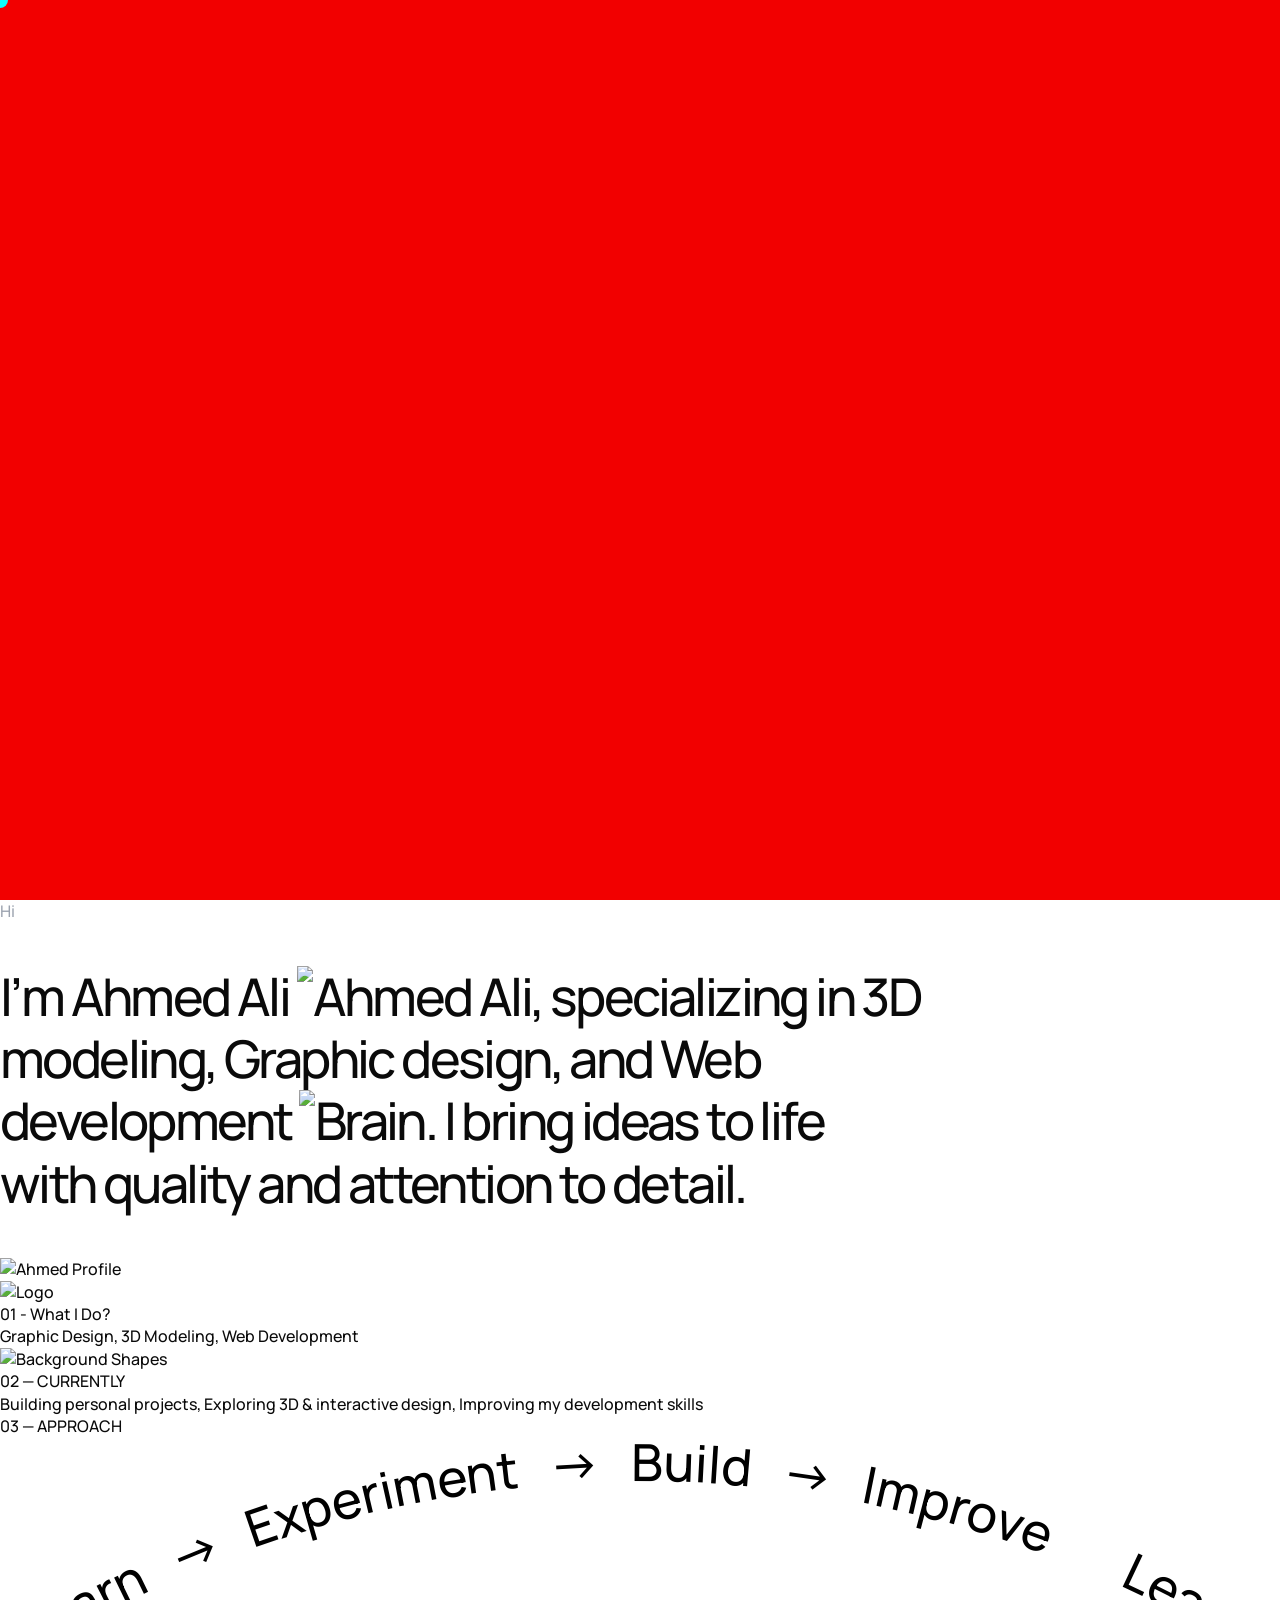
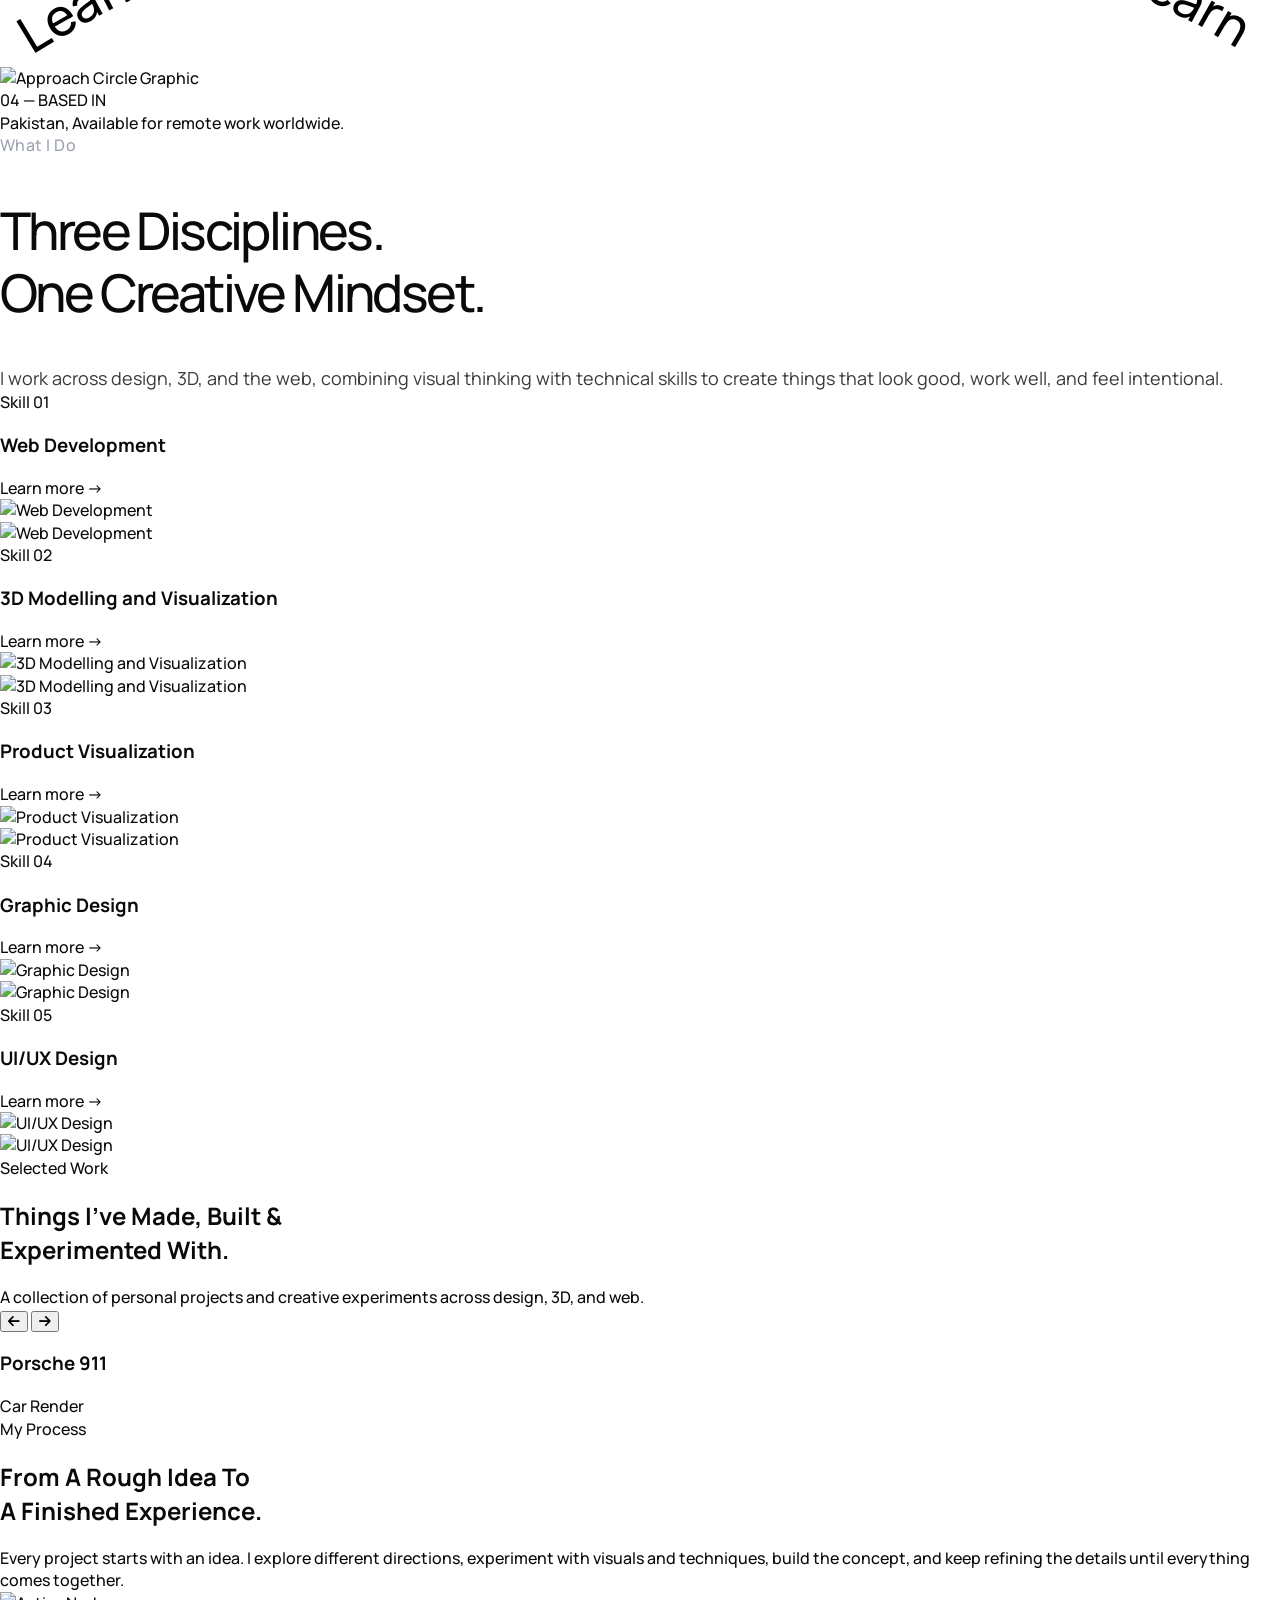
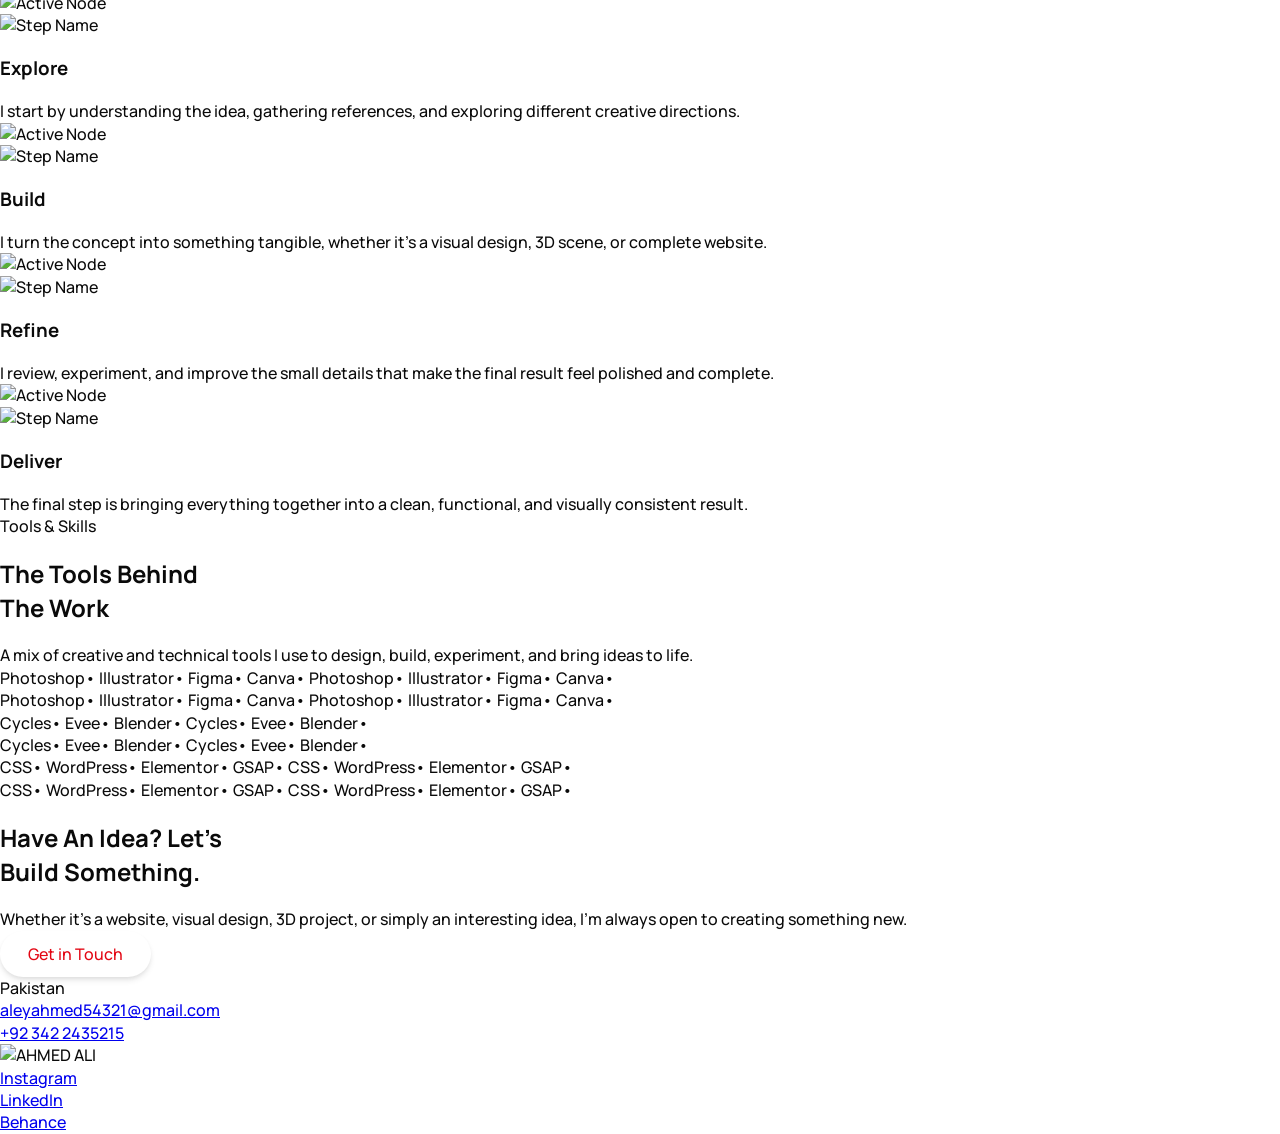
==== index.html @ ca1f5612 "Add files via upload" ====
<!DOCTYPE html>
<html lang="en">
<head>
    <meta charset="UTF-8">
    <meta name="viewport" content="width=device-width, initial-scale=1.0">
    <title>Portfolio - Ahmed Ali</title>

    <!-- Google Fonts: Manrope, Montserrat, Syne & Inter -->
    <link rel="preconnect" href="https://fonts.googleapis.com">
    <link rel="preconnect" href="https://fonts.gstatic.com" crossorigin>
    <link href="https://fonts.googleapis.com/css2?family=Manrope:wght@400;500;600;700;800&family=Montserrat:ital,wght@1,900&family=Syne:wght@800&family=Inter:wght@400;600&display=swap" rel="stylesheet">

    <!-- FontAwesome for Social & Navigation Icons -->
    <link rel="stylesheet" href="https://cdnjs.cloudflare.com/ajax/libs/font-awesome/6.4.0/css/all.min.css">

    <!-- Tailwind CSS CDN -->
    <script src="https://cdn.tailwindcss.com"></script>

    <script>
        tailwind.config = {
            theme: {
                extend: {
                    fontFamily: {
                        manrope: ['Manrope', 'sans-serif'],
                    },
                    colors: {
                        brandRed: '#e30613',
                    }
                }
            }
        }
    </script>

    <link rel="stylesheet" href="typography.css">
    <link rel="stylesheet" href="style.css">
    <link rel="stylesheet" href="transition.css">
</head>
<body class="text-white selection:bg-white selection:text-brandRed">
    <!-- Smooth Transition Overlay -->
    <div id="transition-overlay" class="transition-overlay"></div>
    <!-- Custom Inverted Cursor Element -->
    <div class="dot-cursor" id="cursor"></div>

    <!-- PRELOADER (controlled by script.js) -->
    <div id="preloader">
        <div class="preloader-content">
            <div class="rotating-words">
                <div class="words-track" id="wordsTrack">
                    <div class="word-item">Designer</div>
                    <div class="word-item">Developer</div>
                    <div class="word-item">Creator</div>
                    <div class="word-item">Hello World</div>
                </div>
            </div>
            <div class="progress-container">
                <div class="progress-fill" id="progressFill"></div>
            </div>
            <div class="progress-percent" id="progressPercent">0%</div>
        </div>
    </div>

    <!-- MAIN PORTFOLIO CONTENT -->
    <div id="portfolio-content" class="opacity-0 transition-opacity duration-1000">
        <!-- HERO SECTION -->
        <section class="hero-bg min-h-screen w-full flex flex-col justify-between relative overflow-hidden px-6 py-6 md:px-12 md:py-8">
            <img id="hero-image" class="absolute inset-0 w-full h-full object-cover pointer-events-none z-0 shrink-image" src="https://raw.githubusercontent.com/driverzero07/Images/main/new%20image%20with%20blur.png" alt="Hero Image">

            <!-- HEADER PLACEHOLDER -->
            <div id="header-placeholder" class="relative z-20 w-full"></div>

            <main class="relative z-10 w-full my-auto py-8 md:py-16 flex flex-col justify-center">
                <div class="w-full flex justify-start">
                    <h1 class="reveal-text Heading1">
                        Bringing<br>Ideas to Life
                    </h1>
                </div>
                <div class="w-full flex justify-end mt-6 md:mt-10">
                    <h2 class="reveal-text Heading1 text-left md:text-right">
                        Design,<br>Code & 3D
                    </h2>
                </div>
            </main>

            <footer class="relative z-10 w-full pt-4 md:pt-8">
                <div class="grid grid-cols-3 items-center text-sm sm:text-base md:text-lg font-medium text-white/90">
                    <div class="text-left"><span>Designer.</span></div>
                    <div class="text-center"><span>Developer.</span></div>
                    <div class="text-right"><span>3D Artist.</span></div>
                </div>
            </footer>
        </section>

        <!-- MYSELF SECTION -->
        <section id="myself" class="w-full bg-white text-gray-900 py-16 sm:py-24 px-6 md:px-12 font-manrope">
            <div class="w-full flex flex-col items-center">
                <div class="text-center w-full mb-16 sm:mb-20">
                    <p class="Sub-heading mb-4">Hi</p>
                    <h2 class="Heading2">I’m Ahmed Ali <span class="inline-flex items-center align-middle mx-1 w-16 h-8 sm:w-20 sm:h-9 md:w-24 md:h-10 rounded-full bg-gray-600 overflow-hidden shadow-inner border border-gray-300"><img src="https://raw.githubusercontent.com/driverzero07/Images/main/my%20image%20Framer%20-%20short.png" loading="lazy" alt="Ahmed Ali" class="w-full h-full object-cover object-top" /></span>, specializing in 3D<br class="hidden sm:inline" />modeling, Graphic design, and Web<br class="hidden sm:inline" />development <span class="inline-flex items-center justify-center align-middle mx-1 w-16 h-8 sm:w-20 sm:h-9 md:w-22 md:h-10 rounded-full bg-red-600 text-white overflow-hidden shadow-md"><img src="https://raw.githubusercontent.com/driverzero07/Images/main/Brain.png" loading="lazy" alt="Brain" class="w-full h-full object-cover" /></span>. I bring ideas to life<br class="hidden sm:inline" />with quality and attention to detail.</h2 >
                </div>

                <div class="grid grid-cols-1 md:grid-cols-3 gap-6 w-full">
                    <!-- Card 01 -->
                    <div class="relative rounded-[10px] overflow-hidden min-h-[420px] sm:min-h-[460px] flex flex-col justify-between p-6 bg-stone-700 shadow-md group">
                        <img src="https://raw.githubusercontent.com/driverzero07/Images/refs/heads/main/my%20image%20Framer.png" loading="lazy" alt="Ahmed Profile" class="absolute inset-0 w-full h-full object-cover object-center z-0 opacity-90 transition-transform duration-500 group-hover:scale-105" />
                        <div class="relative z-10"><img src="https://raw.githubusercontent.com/driverzero07/Images/3be8dc8e6e14a02da2323d9cf85225de8530fcca/Logo.svg" alt="Logo" class="h-10 w-auto"></div>
                        <div class="relative z-10 bg-white/95 backdrop-blur-md p-5 rounded-[10px] shadow-xl border border-white/40">
                            <p class="text-[14px] font-medium tracking-[-0.03em] text-gray-500 uppercase mb-2">01 - What I Do?</p>
                            <p class="text-gray-900 font-normal text-[20px] tracking-[-0.01em] leading-snug">Graphic Design, 3D Modeling, Web Development</p>
                        </div>
                    </div>

                    <!-- Card 02 -->
                    <div class="relative rounded-[10px] overflow-hidden min-h-[420px] sm:min-h-[460px] flex flex-col justify-between p-6 bg-[#DBDBDB] border border-gray-300 shadow-md">
                        <img src="https://raw.githubusercontent.com/driverzero07/Images/3ca9c8f0aa053bac3b751be4df377b618d1493d5/shapes.svg" loading="lazy" alt="Background Shapes" class="absolute inset-0 w-full h-full object-cover object-center pointer-events-none z-0" />
                        <div class="relative z-10"><p class="text-[14px] font-medium tracking-[-0.03em] text-gray-700 uppercase">02 — CURRENTLY</p></div>
                        <div class="relative z-10 max-w-xs">
                            <p class="text-gray-800 font-normal text-[20px] tracking-[-0.01em] leading-relaxed">Building personal projects, Exploring 3D & interactive design, Improving my development skills</p>
                        </div>
                    </div>

                    <!-- Column 03 (Contains 2 Cards) -->
                    <div class="flex flex-col gap-6 h-full min-h-[420px] sm:min-h-[460px]">
                        <!-- Card 03 -->
                        <div class="relative rounded-[10px] overflow-hidden flex-1 p-6 bg-[#e30613] text-white flex flex-col justify-between shadow-md min-h-[230px]">
                            <div class="relative z-10"><p class="text-[14px] font-medium tracking-[-0.03em] text-white/90 uppercase">03 — APPROACH</p></div>
                            <div class="absolute inset-x-0 bottom-0 flex flex-col items-center justify-end pointer-events-none z-10 w-full pb-0">
                                <div class="relative w-full flex flex-col items-center justify-end">
                                    <svg viewBox="0 0 400 70" class="w-full h-auto overflow-visible mb-0 z-20 px-2 translate-y-12">
                                        <path id="circleRimArc" d="M 10,68 A 360,360 0 0,1 390,68" fill="none" stroke="none" />
                                        <text class="fill-white text-[12px] sm:text-[13px] font-semibold tracking-wider uppercase">
                                            <textPath id="curvedTextPath" href="#circleRimArc" startOffset="0%">
                                                Learn &nbsp; → &nbsp; Experiment &nbsp; → &nbsp; Build &nbsp; → &nbsp; Improve &nbsp;&nbsp;&nbsp;&nbsp;&nbsp;&nbsp; Learn &nbsp; → &nbsp; Experiment &nbsp; → &nbsp; Build &nbsp; → &nbsp; Improve &nbsp;&nbsp;&nbsp;&nbsp;&nbsp;&nbsp; Learn &nbsp; → &nbsp; Experiment &nbsp; → &nbsp; Build &nbsp; → &nbsp; Improve
                                            </textPath>
                                        </text>
                                    </svg>
                                    <img src="https://raw.githubusercontent.com/driverzero07/Images/refs/heads/main/circle%20croped.png" loading="lazy" alt="Approach Circle Graphic" class="w-full h-auto object-cover object-bottom block" />
                                </div>
                            </div>
                        </div>

                        <!-- Card 04 -->
                        <div class="relative rounded-[10px] overflow-hidden p-6 bg-[#181a1b] text-white flex flex-col justify-between shadow-md h-auto sm:h-36">
                            <div class="relative z-10 mb-2"><p class="text-[14px] font-medium tracking-[-0.03em] text-gray-400 uppercase">04 — BASED IN</p></div>
                            <div class="relative z-10"><p class="text-gray-200 font-normal text-[20px] tracking-[-0.01em] leading-snug">Pakistan, Available for remote work worldwide.</p></div>
                        </div>
                    </div>
                </div>
            </div>
        </section>

        <!-- WHAT I DO SECTION -->
        <section id="what-i-do" class="w-full bg-white text-gray-900 py-20 px-6 md:px-12 font-manrope border-t border-gray-100">
            <div class="w-full">
                <div class="mb-16">
                    <p class="Sub-heading text-gray-800 mb-3">What I Do</p>
                    <h2 class="Heading2 text-gray-950 leading-[1.08] mb-6">Three Disciplines.<br>One Creative Mindset.</h2>
                    <p class="Body text-gray-600 max-w-xl leading-relaxed">I work across design, 3D, and the web, combining visual thinking with technical skills to create things that look good, work well, and feel intentional.</p>
                </div>
                <div id="skills-container" class="flex flex-col space-y-3 relative max-w-5xl mx-auto p-4">
                    <!-- Dynamic Skills will be rendered here -->
                </div>
            </div>
        </section>

        <!-- SELECTED WORK SECTION -->
        <section id="selected-work" class="w-full bg-black text-white py-20 px-6 md:px-12 font-manrope">
            <div class="w-full">
                <div class="text-center mb-12 sm:mb-16 max-w-3xl mx-auto">
                    <p class="text-sm sm:text-base font-medium text-gray-400 mb-3 tracking-[0.03em]">Selected Work</p>
                    <h2 class="text-3xl sm:text-5xl md:text-6xl font-medium tracking-[-0.05em] text-white leading-[1.12] mb-4">Things I’ve Made, Built &<br>Experimented With.</h2>
                    <p class="text-gray-400 text-sm sm:text-base max-w-md mx-auto font-normal leading-relaxed">A collection of personal projects and creative experiments across design, 3D, and web.</p>
                </div>
                <div class="relative w-full rounded-[10px] overflow-hidden aspect-[4/3] sm:aspect-[16/9] md:aspect-[21/9] max-h-[750px] shadow-2xl bg-stone-950 group">
                    <div id="showcase-slide" class="absolute inset-0 w-full h-full bg-cover bg-center transition-all duration-700 ease-in-out" style="background-image: url('https://github.com/driverzero07/Images/blob/main/wide.webp?raw=true');">
                        <div class="absolute inset-x-0 bottom-0 h-48 sm:h-64 bg-gradient-to-t from-black via-black/80 via-black/30 to-transparent pointer-events-none z-10"></div>
                    </div>
                    <button id="prev-slide-btn" aria-label="Previous Slide" class="absolute left-4 sm:left-8 top-1/2 -translate-y-1/2 z-20 w-10 h-10 sm:w-12 sm:h-12 rounded-full bg-white text-black flex items-center justify-center text-sm sm:text-base shadow-xl hover:scale-110 active:scale-95 transition-all duration-300">
                        <i class="fa-solid fa-arrow-left"></i>
                    </button>
                    <button id="next-slide-btn" aria-label="Next Slide" class="absolute right-4 sm:right-8 top-1/2 -translate-y-1/2 z-20 w-10 h-10 sm:w-12 sm:h-12 rounded-full bg-white text-black flex items-center justify-center text-sm sm:text-base shadow-xl hover:scale-110 active:scale-95 transition-all duration-300">
                        <i class="fa-solid fa-arrow-right"></i>
                    </button>
                    <div class="absolute bottom-6 sm:bottom-10 inset-x-0 z-20 flex flex-col items-center text-center px-4">
                        <h3 id="slide-title" class="text-2xl sm:text-3xl md:text-4xl font-medium tracking-[-0.03em] text-white mb-1 transition-all duration-300">Porsche 911</h3>
                        <p id="slide-category" class="text-xs sm:text-sm font-normal text-gray-300 tracking-wide transition-all duration-300">Car Render</p>
                    </div>
                </div>
            </div>
        </section>

        <!-- PROCESS SECTION -->
        <section id="my-process" class="w-full bg-white text-gray-900 py-20 px-6 md:px-12 font-manrope border-t border-gray-100">
            <div class="w-full grid grid-cols-1 lg:grid-cols-12 gap-10 lg:gap-16 relative items-center">
                <div class="lg:col-span-5 lg:sticky lg:top-28 lg:self-start">
                    <p class="text-sm sm:text-base font-medium text-gray-800 mb-3 tracking-[0.03em]">My Process</p>
                    <h2 class="text-3xl sm:text-4xl md:text-5xl font-medium tracking-[-0.05em] text-gray-950 leading-[1.15] mb-6">From A Rough Idea To<br>A Finished Experience.</h2>
                    <p class="text-gray-600 text-sm sm:text-base font-normal leading-relaxed max-w-md">Every project starts with an idea. I explore different directions, experiment with visuals and techniques, build the concept, and keep refining the details until everything comes together.</p>
                </div>
                <div class="lg:col-span-7 relative pl-12 sm:pl-16 w-full">
                    
                    <div id="timeline-line" class="absolute left-[72px] sm:left-[96px] top-6 bottom-10 w-[8px] -translate-x-1/2 z-0 rounded-full transition-all duration-75"
                        style="background: linear-gradient(to bottom, #e30613 0%, #e5e7eb 0%, #e5e7eb 100%);">
                    </div>
                    
                    <div class="flex flex-col space-y-20 sm:space-y-24 relative z-10">
                        <div class="relative flex items-start">
                            <div class="absolute left-6 sm:left-8 top-6 -translate-x-1/2 w-[45px] h-[45px] rounded-full bg-transparent flex items-center justify-center z-10 overflow-hidden">
                                <img src="https://raw.githubusercontent.com/driverzero07/Images/9979dec85531604ea792476270a0aec56d8c55f8/Active.svg" loading="lazy" alt="Active Node" class="w-full h-full object-contain" />
                            </div>
                            <div class="w-full ml-16 sm:ml-20 bg-white rounded-2xl border border-gray-200 p-5 sm:p-6 shadow-sm hover:shadow-md transition-shadow duration-300 flex flex-col sm:flex-row items-center sm:items-start gap-5">
                                <div class="w-[200px] h-[200px] rounded-xl bg-black flex-shrink-0 overflow-hidden">
                                    <img src="https://raw.githubusercontent.com/driverzero07/Images/main/Explore.png" class="w-full h-full object-cover" alt="Step Name">
                                </div>
                                <div class="flex flex-col text-left">
                                    <h3 class="text-[32px] font-medium tracking-[-0.03em] text-gray-950 mb-2">Explore</h3>
                                    <p class="text-gray-600 text-sm sm:text-base font-normal leading-relaxed">I start by understanding the idea, gathering references, and exploring different creative directions.</p>
                                </div>
                            </div>
                        </div>
                        <div class="relative flex items-start">
                            <div class="absolute left-6 sm:left-8 top-6 -translate-x-1/2 w-[45px] h-[45px] rounded-full bg-transparent flex items-center justify-center z-10 overflow-hidden">
                                <img src="https://raw.githubusercontent.com/driverzero07/Images/9979dec85531604ea792476270a0aec56d8c55f8/Active.svg" loading="lazy" alt="Active Node" class="w-full h-full object-contain" />
                            </div>
                            <div class="w-full ml-16 sm:ml-20 bg-white rounded-2xl border border-gray-200 p-5 sm:p-6 shadow-sm hover:shadow-md transition-shadow duration-300 flex flex-col sm:flex-row items-center sm:items-start gap-5">
                                <div class="w-[200px] h-[200px] rounded-xl bg-black flex-shrink-0 overflow-hidden">
                                    <img src="https://raw.githubusercontent.com/driverzero07/Images/main/Build.png" class="w-full h-full object-cover" alt="Step Name">
                                </div>
                                <div class="flex flex-col text-left">
                                    <h3 class="text-[32px] font-medium tracking-[-0.03em] text-gray-950 mb-2">Build</h3>
                                    <p class="text-gray-600 text-sm sm:text-base font-normal leading-relaxed">I turn the concept into something tangible, whether it's a visual design, 3D scene, or complete website.</p>
                                </div>
                            </div>
                        </div>
                        <div class="relative flex items-start">
                            <div class="absolute left-6 sm:left-8 top-6 -translate-x-1/2 w-[45px] h-[45px] rounded-full bg-transparent flex items-center justify-center z-10 overflow-hidden">
                                <img src="https://raw.githubusercontent.com/driverzero07/Images/9979dec85531604ea792476270a0aec56d8c55f8/Active.svg" loading="lazy" alt="Active Node" class="w-full h-full object-contain" />
                            </div>
                            <div class="w-full ml-16 sm:ml-20 bg-white rounded-2xl border border-gray-200 p-5 sm:p-6 shadow-sm hover:shadow-md transition-shadow duration-300 flex flex-col sm:flex-row items-center sm:items-start gap-5">
                                <div class="w-[200px] h-[200px] rounded-xl bg-black flex-shrink-0 overflow-hidden">
                                    <img src="https://raw.githubusercontent.com/driverzero07/Images/main/Refine.png" class="w-full h-full object-cover" alt="Step Name">
                                </div>
                                <div class="flex flex-col text-left">
                                    <h3 class="text-[32px] font-medium tracking-[-0.03em] text-gray-950 mb-2">Refine</h3>
                                    <p class="text-gray-600 text-sm sm:text-base font-normal leading-relaxed">I review, experiment, and improve the small details that make the final result feel polished and complete.</p>
                                </div>
                            </div>
                        </div>
                        <div class="relative flex items-start">
                            <div class="absolute left-6 sm:left-8 top-6 -translate-x-1/2 w-[45px] h-[45px] rounded-full bg-transparent flex items-center justify-center z-10 overflow-hidden">
                                <img src="https://raw.githubusercontent.com/driverzero07/Images/9979dec85531604ea792476270a0aec56d8c55f8/Active.svg" loading="lazy" alt="Active Node" class="w-full h-full object-contain" />
                            </div>
                            <div class="w-full ml-16 sm:ml-20 bg-white rounded-2xl border border-gray-200 p-5 sm:p-6 shadow-sm hover:shadow-md transition-shadow duration-300 flex flex-col sm:flex-row items-center sm:items-start gap-5">
                                <div class="w-[200px] h-[200px] rounded-xl bg-black flex-shrink-0 overflow-hidden">
                                    <img src="https://raw.githubusercontent.com/driverzero07/Images/main/Deliver.png" class="w-full h-full object-cover" alt="Step Name">
                                </div>
                                <div class="flex flex-col text-left">
                                    <h3 class="text-[32px] font-medium tracking-[-0.03em] text-gray-950 mb-2">Deliver</h3>
                                    <p class="text-gray-600 text-sm sm:text-base font-normal leading-relaxed">The final step is bringing everything together into a clean, functional, and visually consistent result.</p>
                                </div>
                            </div>
                        </div>
                    </div>
                </div>
            </div>
        </section>

        <!-- TOOLS SECTION -->
        <section id="tools-skills" class="w-full bg-white text-gray-900 py-20 font-manrope border-t border-gray-100 overflow-hidden">
            <div class="w-full">
                <div class="text-center mb-12 sm:mb-16 px-6 md:px-12 max-w-2xl mx-auto">
                    <p class="text-sm sm:text-base font-medium text-gray-800 mb-3 tracking-[0.03em]">Tools & Skills</p>
                    <h2 class="text-3xl sm:text-5xl md:text-6xl font-medium tracking-[-0.05em] text-gray-950 leading-[1.15] mb-4">The Tools Behind<br>The Work</h2>
                    <p class="text-gray-600 text-sm sm:text-base font-normal leading-relaxed">A mix of creative and technical tools I use to design, build, experiment, and bring ideas to life.</p>
                </div>
                <div class="flex flex-col space-y-4 sm:space-y-6 select-none overflow-hidden py-4">
                    <div class="marquee-track flex whitespace-nowrap overflow-hidden">
                        <div class="marquee-content flex items-center space-x-6 sm:space-x-10 text-5xl sm:text-7xl md:text-8xl font-medium tracking-[-0.04em] text-black animate-marquee-left">
                            <span>Photoshop</span><span class="text-3xl sm:text-5xl text-black">•</span>
                            <span>Illustrator</span><span class="text-3xl sm:text-5xl text-black">•</span>
                            <span>Figma</span><span class="text-3xl sm:text-5xl text-black">•</span>
                            <span>Canva</span><span class="text-3xl sm:text-5xl text-black">•</span>
                            <span>Photoshop</span><span class="text-3xl sm:text-5xl text-black">•</span>
                            <span>Illustrator</span><span class="text-3xl sm:text-5xl text-black">•</span>
                            <span>Figma</span><span class="text-3xl sm:text-5xl text-black">•</span>
                            <span>Canva</span><span class="text-3xl sm:text-5xl text-black">•</span>
                        </div>
                        <div class="marquee-content flex items-center space-x-6 sm:space-x-10 text-5xl sm:text-7xl md:text-8xl font-medium tracking-[-0.04em] text-black animate-marquee-left" aria-hidden="true">
                            <span>Photoshop</span><span class="text-3xl sm:text-5xl text-black">•</span>
                            <span>Illustrator</span><span class="text-3xl sm:text-5xl text-black">•</span>
                            <span>Figma</span><span class="text-3xl sm:text-5xl text-black">•</span>
                            <span>Canva</span><span class="text-3xl sm:text-5xl text-black">•</span>
                            <span>Photoshop</span><span class="text-3xl sm:text-5xl text-black">•</span>
                            <span>Illustrator</span><span class="text-3xl sm:text-5xl text-black">•</span>
                            <span>Figma</span><span class="text-3xl sm:text-5xl text-black">•</span>
                            <span>Canva</span><span class="text-3xl sm:text-5xl text-black">•</span>
                        </div>
                    </div>
                    <div class="marquee-track flex whitespace-nowrap overflow-hidden">
                        <div class="marquee-content flex items-center space-x-6 sm:space-x-10 text-5xl sm:text-7xl md:text-8xl font-medium tracking-[-0.04em] text-brandRed animate-marquee-right">
                            <span>Cycles</span><span class="text-3xl sm:text-5xl text-brandRed">•</span>
                            <span>Evee</span><span class="text-3xl sm:text-5xl text-brandRed">•</span>
                            <span>Blender</span><span class="text-3xl sm:text-5xl text-brandRed">•</span>
                            <span>Cycles</span><span class="text-3xl sm:text-5xl text-brandRed">•</span>
                            <span>Evee</span><span class="text-3xl sm:text-5xl text-brandRed">•</span>
                            <span>Blender</span><span class="text-3xl sm:text-5xl text-brandRed">•</span>
                        </div>
                        <div class="marquee-content flex items-center space-x-6 sm:space-x-10 text-5xl sm:text-7xl md:text-8xl font-medium tracking-[-0.04em] text-brandRed animate-marquee-right" aria-hidden="true">
                            <span>Cycles</span><span class="text-3xl sm:text-5xl text-brandRed">•</span>
                            <span>Evee</span><span class="text-3xl sm:text-5xl text-brandRed">•</span>
                            <span>Blender</span><span class="text-3xl sm:text-5xl text-brandRed">•</span>
                            <span>Cycles</span><span class="text-3xl sm:text-5xl text-brandRed">•</span>
                            <span>Evee</span><span class="text-3xl sm:text-5xl text-brandRed">•</span>
                            <span>Blender</span><span class="text-3xl sm:text-5xl text-brandRed">•</span>
                        </div>
                    </div>
                    <div class="marquee-track flex whitespace-nowrap overflow-hidden">
                        <div class="marquee-content flex items-center space-x-6 sm:space-x-10 text-5xl sm:text-7xl md:text-8xl font-medium tracking-[-0.04em] text-black animate-marquee-left">
                            <span>CSS</span><span class="text-3xl sm:text-5xl text-black">•</span>
                            <span>WordPress</span><span class="text-3xl sm:text-5xl text-black">•</span>
                            <span>Elementor</span><span class="text-3xl sm:text-5xl text-black">•</span>
                            <span>GSAP</span><span class="text-3xl sm:text-5xl text-black">•</span>
                            <span>CSS</span><span class="text-3xl sm:text-5xl text-black">•</span>
                            <span>WordPress</span><span class="text-3xl sm:text-5xl text-black">•</span>
                            <span>Elementor</span><span class="text-3xl sm:text-5xl text-black">•</span>
                            <span>GSAP</span><span class="text-3xl sm:text-5xl text-black">•</span>
                        </div>
                        <div class="marquee-content flex items-center space-x-6 sm:space-x-10 text-5xl sm:text-7xl md:text-8xl font-medium tracking-[-0.04em] text-black animate-marquee-left" aria-hidden="true">
                            <span>CSS</span><span class="text-3xl sm:text-5xl text-black">•</span>
                            <span>WordPress</span><span class="text-3xl sm:text-5xl text-black">•</span>
                            <span>Elementor</span><span class="text-3xl sm:text-5xl text-black">•</span>
                            <span>GSAP</span><span class="text-3xl sm:text-5xl text-black">•</span>
                            <span>CSS</span><span class="text-3xl sm:text-5xl text-black">•</span>
                            <span>WordPress</span><span class="text-3xl sm:text-5xl text-black">•</span>
                            <span>Elementor</span><span class="text-3xl sm:text-5xl text-black">•</span>
                            <span>GSAP</span><span class="text-3xl sm:text-5xl text-black">•</span>
                        </div>
                    </div>
                </div>
            </div>
        </section>

        <!-- FOOTER PLACEHOLDER -->
        <div id="footer-placeholder"></div>
    </div>

    <!-- Lenis Smooth Scroll Library -->
    <script src="https://cdn.jsdelivr.net/gh/studio-freight/lenis@0.2.28/bundled/lenis.js"></script>
    <!-- GSAP & ScrollTrigger & SplitType -->
    <script src="https://cdnjs.cloudflare.com/ajax/libs/gsap/3.12.4/gsap.min.js"></script>
    <script src="https://cdnjs.cloudflare.com/ajax/libs/gsap/3.12.5/ScrollTrigger.min.js"></script>
    <script src="https://unpkg.com/split-type"></script>
    <script src="shared.js"></script>
    <script src="script.js"></script>
    <script>
        // 1. Skills Array Data
// 1. Skills Array Data
const skillsData = [
    {
        title: "Web Development",
        img1: "https://raw.githubusercontent.com/driverzero07/Images/main/Headphone_Mockup_1%201.png",
        img2: "https://raw.githubusercontent.com/driverzero07/Images/main/Rectangle%20217.png"
    },
    {
        title: "3D Modelling and Visualization",
        img1: "https://raw.githubusercontent.com/driverzero07/Images/main/02.png",
        img2: "https://raw.githubusercontent.com/driverzero07/Images/main/wide%20blue.png"
    },
    {
        title: "Product Visualization",
        img1: "https://raw.githubusercontent.com/driverzero07/Images/main/purse%201.png",
        img2: "https://raw.githubusercontent.com/driverzero07/Images/main/4.png"
    },
    {
        title: "Graphic Design",
        img1: "https://raw.githubusercontent.com/driverzero07/Images/main/Type%20Design%20mockup.webp",
        img2: "https://raw.githubusercontent.com/driverzero07/Images/main/Poster_Mockup_3.png"
    },
    {
        title: "UI/UX Design",
        img1: "https://raw.githubusercontent.com/driverzero07/Images/main/car.png",
        img2: "https://raw.githubusercontent.com/driverzero07/Images/main/Vitalis.png"
    }
];

// 2. Render Function
function renderSkills() {
    const container = document.getElementById('skills-container');
    if (!container) return;

    // Full width container styling
    container.className = "flex flex-col space-y-3 relative w-full px-0";

    container.innerHTML = skillsData.map((item, index) => {
        const skillIndex = index + 1;
        const formattedIndex = skillIndex < 10 ? `0${skillIndex}` : skillIndex;

        return `
            <div 
                class="skill-row group relative rounded-[10px] transition-all duration-300 cursor-pointer px-6 md:px-12 py-6 flex items-center justify-between w-full bg-transparent text-gray-900 hover:bg-[#e50914] hover:text-white hover:shadow-lg" 
                data-index="${index}"
            >

                <div class="flex items-center space-x-8 md:space-x-16 z-10">
                    <span class="skill-label text-sm md:text-base font-medium text-gray-400 group-hover:text-white/90 transition-colors duration-300 w-16">
                        Skill ${formattedIndex}
                    </span>
                    <h3 class="skill-title text-xl md:text-3xl font-bold tracking-tight text-gray-900 group-hover:text-white transition-colors duration-300">
                        ${item.title}
                    </h3>
                </div>


                <div class="flex items-center space-x-2 z-10">
                    <span class="text-sm md:text-lg font-medium text-gray-800 group-hover:text-white transition-colors duration-300">Learn more</span>
                    <span class="text-base md:text-xl text-gray-800 group-hover:text-white transition-transform duration-300 group-hover:translate-x-1">→</span>
                </div>


                <div class="mockup-cards absolute right-36 -top-10 z-30 transition-all duration-300 opacity-0 scale-95 group-hover:opacity-100 group-hover:scale-100 pointer-events-none">
                    <div class="relative w-64 h-36">
                        <div class="absolute right-20 -bottom-2 w-40 h-44 rounded-[10px] overflow-hidden shadow-2xl border border-white/20 transform -rotate-12 group-hover:-rotate-6 transition-transform duration-500 bg-stone-900">
                            <img src="${item.img1}" class="w-full h-full object-cover" alt="${item.title}" />
                        </div>
                        <div class="absolute right-0 -bottom-6 w-44 h-48 rounded-[10px] overflow-hidden shadow-2xl border border-white/20 transform rotate-6 group-hover:rotate-2 transition-transform duration-500 bg-stone-800">
                            <img src="${item.img2}" class="w-full h-full object-cover" alt="${item.title}" />
                        </div>
                    </div>
                </div>
            </div>
        `;
    }).join('');
}

// Initial Call
renderSkills();
    </script>
</body>
</html>
---- typography.css ----
:root {
    --bg-primary: #0d0d0d;
    --bg-secondary: #181a1b;
    --text-primary: #ffffff;
    --text-secondary: #9ca3af;
    --brand-red: #e30613;
    --nav-bg: #ffffff;
    --nav-text: #1f2937;
}

body.light-mode {
    --bg-primary: #f9fafb;
    --bg-secondary: #ffffff;
    --text-primary: #0d0d0d;
    --text-secondary: #4b5563;
    --nav-bg: #111827;
    --nav-text: #ffffff;
}

body {
    font-family: 'Manrope', sans-serif;
    font-weight: 500;
    color: var(--text-primary);
}

/* Typography Components */
.logo-text {
    font-family: 'FREE FAT FONT', 'Montserrat', 'Syne', sans-serif;
    font-weight: 900;
    font-style: italic;
    letter-spacing: 0.12em;
    text-transform: uppercase;
    display: inline-block;
    line-height: 1;
}

.footer-display-text {
    font-family: 'FREE FAT FONT', 'Montserrat', 'Syne', sans-serif;
    font-weight: 900;
    font-style: italic;
    letter-spacing: 0.02em;
    text-transform: uppercase;
    line-height: 0.85;
}

/* Word Reveal Typography */
.reveal-text {
    line-height: 1 !important;
}

.reveal-text .word {
    display: inline-flex;
    line-height: 1;
    padding-bottom: 0.1em;
    clip-path: polygon(0 0, 100% 0, 100% 110%, 0% 110%);
    will-change: clip-path;
}

/* ================================================== */
/* Button                                             */
/* ================================================== */

.btn-white {
  /* Layout & Spacing */
  display: inline-flex;
  align-items: center;
  justify-content: center;
  padding: 12px 28px;
  
  /* Typography */
  color: #E30613; /* Apne brand ka red color code yahan lagayein */
  font-size: 16px;
  font-weight: 500;
  text-decoration: none;
  
  /* Styling */
  background-color: #ffffff;
  border-radius: 9999px; /* Fully rounded border */
  box-shadow: 0 4px 6px -1px rgba(0, 0, 0, 0.1), 0 2px 4px -1px rgba(0, 0, 0, 0.06);
  
  /* Transitions */
  transition: all 0.3s ease;
  cursor: pointer;
}

/* Hover Effect */
.btn-white:hover {
  background-color: #f3f4f6;
  transform: scale(1.05);
}

/* Active / Click Effect */
.btn-white:active {
  transform: scale(0.95);
}

.btn-red {
  /* Layout & Spacing */
  display: inline-flex;
  align-items: center;
  justify-content: center;
  padding: 12px 28px;
  
  /* Typography */
  color: #FFFFFF; /* Apne brand ka red color code yahan lagayein */
  font-size: 16px;
  font-weight: 500;
  text-decoration: none;
  
  /* Styling */
  background-color: #E30613;
  border-radius: 9999px; /* Fully rounded border */
  box-shadow: 0 4px 6px -1px rgba(0, 0, 0, 0.1), 0 2px 4px -1px rgba(0, 0, 0, 0.06);
  
  /* Transitions */
  transition: all 0.3s ease;
  cursor: pointer;
}

/* Hover Effect */
.btn-red:hover {
  background-color: #f3f4f6;
  transform: scale(1.05);
}

/* Active / Click Effect */
.btn-red:active {
  transform: scale(0.95);
}


/* Heading System */
.Heading1 {
    font-size: clamp(2.25rem, 8vw, 5.5rem);
    font-weight: 500;
    line-height: 1.15;
    letter-spacing: -0.05em;
    color: inherit;
}

.Heading2 {
    font-size: clamp(1.875rem, 6vw, 3.25rem);
    font-weight: 500;
    line-height: 1.2;
    letter-spacing: -0.05em;
    color: inherit;
}

.Heading3 {
    font-size: clamp(1.5rem, 4vw, 2.25rem);
    font-weight: 500;
    line-height: 1.2;
    letter-spacing: -0.03em;
    color: inherit;
}

.Heading4 {
    font-size: clamp(1.25rem, 3vw, 1.875rem);
    font-weight: 600;
    line-height: 1.3;
    color: inherit;
}

.Heading5 {
    font-size: 1.125rem;
    font-weight: 600;
    line-height: 1.4;
    color: inherit;
}

.Heading6 {
    font-size: 1rem;
    font-weight: 600;
    line-height: 1.5;
    color: inherit;
}

.Heading7 {
    font-size: clamp(0.75rem, 2vw, 0.875rem);
    font-weight: 600;
    line-height: 1.6;
    color: inherit;
}

.HeadingLarge {
    font-size: clamp(2.5rem, 10vw, 7rem);
    font-weight: 500;
    line-height: 1.15;
    letter-spacing: -0.05em;
    color: inherit;
}

.Sub-heading {
    font-size: clamp(0.875rem, 2vw, 1rem);
    font-weight: 500;
    letter-spacing: 0.03em;
    color: var(--text-secondary);
}

.Body {
    font-size: clamp(0.875rem, 2vw, 1.125rem);
    font-weight: 400;
    line-height: 1.3;
    color: var(--muted);
}
---- style.css ----
/* ================================================== */
/* PRELOADER STYLES                                   */
/* ================================================== */
#preloader {
    position: fixed;
    inset: 0;
    background: #F20000;
    display: flex;
    align-items: center;
    justify-content: center;
    flex-direction: column;
    z-index: 9999;
    transition: transform 0.9s cubic-bezier(0.77, 0, 0.18, 1), visibility 0.9s;
    pointer-events: all;
    font-family: 'Inter', sans-serif;
}

.preloader-content {
    display: flex;
    flex-direction: column;
    align-items: center;
    justify-content: center;
    gap: 0.35rem;
    width: min(100% - 2rem, 42rem);
    position: relative;
    z-index: 2;
    text-align: center;
}

.rotating-words {
    height: clamp(3.5rem, 14vw, 5.5rem);
    overflow: hidden;
    font-family: 'Manrope', sans-serif;
    font-size: clamp(2.5rem, 10vw, 4rem);
    font-weight: 500;
    letter-spacing: -0.05em;
    line-height: 1.1;
    color: #ffffff;
    position: relative;
    width: 100%;
}

.words-track {
    display: flex;
    flex-direction: column;
    transition: transform 0.6s cubic-bezier(0.77, 0, 0.18, 1);
    will-change: transform;
}

.words-track .word-item {
    height: clamp(3.5rem, 14vw, 5.5rem);
    line-height: 1.1;
    display: flex;
    align-items: center;
    justify-content: center;
    white-space: nowrap;
    color: #ffffff;
}

.progress-container {
    width: min(280px, 75vw);
    height: 2px;
    background: rgba(255, 255, 255, 0.15);
    margin-top: 0.5rem;
    border-radius: 2px;
    overflow: hidden;
    position: relative;
    z-index: 2;
}

.progress-fill {
    width: 0%;
    height: 100%;
    background: #ffffff;
    transition: width 0.2s ease;
    border-radius: 2px;
}

.progress-percent {
    font-size: 0.8rem;
    letter-spacing: 0.2em;
    margin-top: 0.35rem;
    color: rgba(255, 255, 255, 0.5);
    font-weight: 400;
    text-transform: uppercase;
    z-index: 2;
}

#preloader.hidden {
    transform: translateY(-100%);
    visibility: hidden;
    pointer-events: none;
}

/* Theme Toggle Switch Styling */
.toggle-btn {
    width: 60px;
    height: 32px;
    background-color: #000000;
    border-radius: 32px;
    padding: 4px;
    cursor: pointer;
    position: relative;
    transition: background-color 0.3s ease;
    user-select: none;
    -webkit-tap-highlight-color: transparent;
    display: inline-block;
}
.toggle-btn:not(.checked) {
    background-color: #e9e9ea;
}
.toggle-thumb {
    width: 24px;
    height: 24px;
    background-color: #ffffff;
    border: 2px solid #000000;
    border-radius: 50%;
    position: absolute;
    top: 4px;
    left: 4px;
    transition: transform 0.35s cubic-bezier(0.34, 1.56, 0.64, 1), border-color 0.3s ease;
    box-shadow: 0 2px 4px rgba(0, 0, 0, 0.12);
}
.toggle-btn.checked .toggle-thumb {
    transform: translateX(28px);
    border-color: #000000;
}
.toggle-btn:not(.checked) .toggle-thumb {
    border-color: #d1d1d6;
}
.toggle-btn:focus-visible {
    outline: 2px solid #000000;
    outline-offset: 2px;
}

html {
    scroll-behavior: auto !important;
}

body {
    background-color: var(--bg-primary);
    margin: 0;
    padding: 0;
    overflow-x: hidden;
    color: var(--text-primary);
    background: #fff;
    transition: background-color 0.3s ease, color 0.3s ease;
    cursor: none;
}

a, button, input {
    cursor: none;
}

.dot-cursor {
    width: 16px;
    height: 16px;
    background-color: #ffffff;
    border-radius: 50%;
    position: fixed;
    top: 0;
    left: 0;
    pointer-events: none;
    z-index: 99999;
    transform: translate(-50%, -50%);
    mix-blend-mode: difference;
}

.hero-bg {
    background-color: #e30613;
    width: 100%;
    height: 100vh;
    display: flex;
    justify-content: center;
    align-items: center;
    overflow: hidden;
    position: relative;
}

#hero-image {
    max-width: 100%;
    max-height: 100%;
    object-fit: cover;
    transform: scale(1.5);
    transition: transform 1s cubic-bezier(0.60, 0.00, 0.30, 1.00);
}

.scale-one {
    transform: scale(1) !important;
}

.hero-bg-overlay {
    background: radial-gradient(circle at 60% 50%, rgba(227, 6, 19, 0.2) 0%, rgba(227, 6, 19, 0.95) 75%),
                linear-gradient(to right, rgba(227, 6, 19, 1) 0%, rgba(227, 6, 19, 0) 40%, rgba(227, 6, 19, 1) 100%);
}

.nav-link { transition: all 0.3s ease; }
#mobile-menu { 
    transition: opacity 0.3s cubic-bezier(0.4, 0, 0.2, 1), transform 0.3s cubic-bezier(0.4, 0, 0.2, 1);
}
#mobile-menu.active {
    opacity: 1 !important;
    pointer-events: auto !important;
    transform: translateY(0) !important;
    visibility: visible !important;
}

#timeline-line {
    background: #e5e7eb;
    will-change: background;
}

@keyframes marqueeLeft {
    0% { transform: translateX(0%); }
    100% { transform: translateX(-100%); }
}
@keyframes marqueeRight {
    0% { transform: translateX(-100%); }
    100% { transform: translateX(0%); }
}
.animate-marquee-left { animation: marqueeLeft 25s linear infinite; }
.animate-marquee-right { animation: marqueeRight 25s linear infinite; }
.marquee-track:hover .animate-marquee-left,
.marquee-track:hover .animate-marquee-right { animation-play-state: paused; }

@media (max-width: 600px) {
    .preloader-content { width: calc(100% - 2rem); }
    .rotating-words { height: 3.5rem; font-size: clamp(2.5rem, 13vw, 4rem); }
    .words-track .word-item { height: 3.5rem; }
    .progress-container { width: min(280px, 80vw); }
    .progress-percent { font-size: 0.7rem; }
}

.card-image-container {
            border-radius: 10px;
            overflow: hidden;
        }

/* ================================================== */
/* myself.css                                         */
/* ================================================== */
:root {
  --ink: #0a0a0a;
  --muted: #3a3a3a;
  --red: #f00000;
  --grey: #c4c4c4;
  --tag-off: #d4d4d4;
  --tag-off-text: #7a7a7a;
  --pad: clamp(16px, 1.6vw, 20px);
}

*, *::before, *::after { box-sizing: border-box; }

html { -webkit-text-size-adjust: 100%; }

h1, p, ul { margin: 0; padding: 0; }
ul { list-style: none; }

main { padding: 0 var(--pad); }

/* Plain grey image boxes */
.img-box {
  background: var(--grey);
  border-radius: 10px;
}

/* ---------- Intro ---------- */
.intro {
  display: grid;
  grid-template-columns: 1fr 1fr;
  gap: 24px;
  padding-top: clamp(0px, 6vw, 0px);
  align-items: stretch;
}

.intro__text {
  display: flex;
  flex-direction: column;
  padding-top: 55px;
}

.lead {
  margin-top: 20px;
  max-width: 500px;
  padding-left: 3px;
  font-size: 16px;
  font-weight: 300;
  color: var(--muted);
}

.tags {
  display: flex;
  flex-wrap: wrap;
  gap: 10px;
  margin-top: 16px;
  max-width: 440px;
}

.tag {
  font: inherit;
  font-size: 16px;
  font-weight: 300;
  padding: 7px 26px;
  border: 0;
  border-radius: 999px;
  background: var(--tag-off);
  color: var(--tag-off-text);
  cursor: pointer;
  transition: background .2s, color .2s;
}
.tag.is-active { background: var(--red); color: #fff; }
.tag:focus-visible { outline: 2px solid var(--ink); outline-offset: 3px; }

.note {
  display: flex;
  align-items: center;
  gap: 24px;
  margin-top: auto;
  padding: 12px;
  background: #000;
  color: #fff;
  border-radius: 8px;
}
.note__thumb {
  flex: 0 0 128px;
  height: 128px;
  border-radius: 6px;
  align-self: flex-start;
}

.intro__photo {
  min-height: 637px;
  aspect-ratio: 627 / 637;
  width: 100%;
}

/* ---------- Statement ---------- */
.statement { padding: clamp(80px, 11vw, 135px) 0 0; }

.pill {
  display: inline-block;
  height: 0.75em;
  vertical-align: baseline;
  border-radius: 999px;
  margin: 0 0.1em;
}
.pill--a { width: 1.95em; }
.pill--b { width: 1.95em; margin-right: 0.15em; }

/* ---------- More than looks ---------- */
.more {
  display: grid;
  grid-template-columns: 1fr 1fr;
  gap: 24px;
  align-items: center;
  padding: clamp(80px, 10vw, 125px) 0 clamp(60px, 8vw, 110px);
}

.more__photo {
  width: 100%;
  aspect-ratio: 627 / 474;
}

/* ---------- Responsive ---------- */
@media (max-width: 860px) {
  .intro, .more { grid-template-columns: 1fr; }
  .intro__text { padding-top: 24px; }
  .intro__photo { min-height: 0; order: -1; aspect-ratio: 4 / 4.2; }
  .note { margin-top: 32px; }
  .note p { font-size: 17px; }
  .note__thumb { flex-basis: 96px; height: 96px; }
  .more__photo { order: 2; }
}

@media (prefers-reduced-motion: reduce) {
  .tag { transition: none; }
}

.container-box {
  width: 100%;
  padding-bottom: 48px;
  padding-left: 24px;
  padding-right: 24px;
  font-family: 'Manrope', sans-serif;
}

@media (min-width: 768px) {
  .container-box {
    padding-bottom: 80px;
    padding-left: 48px;
    padding-right: 48px;
  }
}

/* Navigation Active & Hover State Fix */
.nav-btn.nav-btn-active {
    background-color: #0f172a !important; /* bg-slate-900 */
    color: #ffffff !important;
}

.nav-btn.nav-btn-active:hover {
    color: #ffffff !important;
    background-color: #0f172a !important;
}

.nav-btn:not(.nav-btn-active):hover {
    color: #000000 !important;
}

/* ================================================== */
/* contact.css                                        */
/* ================================================== */

:root {
  --ink: #0a0a0a;
  --muted: #3a3a3a;
  --label: #5a5a5a;
  --red: #f00000;
  --field: #e3e3e3;
  --placeholder: #a9a9a9;
  --pad: 24px;
  
}

*, *::before, *::after { box-sizing: border-box; }

body {
  margin: 0;
  background: #fff;
  color: var(--ink);
  font-family: "Manrope", "Helvetica Neue", Arial, sans-serif;
  line-height: 1.4;
  -webkit-text-size-adjust: 100%;
}

h1, p, ul { margin: 0; padding: 0; }
ul { list-style: none; }

.contact {
  display: grid;
  grid-template-columns: 5fr 8fr;
  gap: 24px 20px;
  padding: clamp(40px, 9.4vw, 120px) var(--pad) clamp(60px, 8vw, 80px);
  align-items: start;
}

.details {
  margin-top: 88px;
  display: grid;
  gap: 9px;
}
.details li {
  display: flex;
  align-items: center;
  gap: 20px;
  font-size: 16px;
  color: #000;
}

.details a { color: inherit; text-decoration: none; }
.details a:hover { text-decoration: underline; }
.dot {
  flex: 0 0 28px;
  height: 28px;
  width: 28px;
  margin-left: 2px;
  border-radius: 50%;
  background: var(--red);
  display: flex;
  align-items: center;
  justify-content: center;
  color: #fff;
  font-size: 14px;
}

/* ---------- Form ---------- */
.field { margin-bottom: 14px; }

.field label {
  display: block;
  margin-bottom: 10px;
  font-size: 16px;
  color: var(--label);
}

.field input,
.field textarea {
  display: block;
  width: 100%;
  padding: 0 26px;
  border: 2px solid transparent;
  border-radius: 999px;
  background: var(--field);
  color: var(--ink);
  font: inherit;
  font-size: 16px;
  font-weight: 300;
  height: 41px;
  outline: none;
  transition: border-color .2s, background .2s;
}

.field textarea {
  height: auto;
  min-height: 204px;
  padding: 16px 26px;
  border-radius: 14px;
  resize: vertical;
  line-height: 1.4;
}

.field input::placeholder,
.field textarea::placeholder { color: var(--placeholder); }

.field input:focus,
.field textarea:focus { border-color: var(--ink); background: #ececec; }

.field.has-error input,
.field.has-error textarea { border-color: var(--red); }

.actions {
  display: flex;
  align-items: center;
  gap: 20px;
  margin-top: 22px;
  flex-wrap: wrap;
}

.send {
  padding: 11px 28px;
  border: 0;
  border-radius: 999px;
  background: var(--red);
  color: #fff;
  font: inherit;
  font-size: 16px;
  font-weight: 500;
  cursor: pointer;
  transition: background .2s;
}
.send:hover { background: #c40000; }
.send:focus-visible { outline: 2px solid var(--ink); outline-offset: 3px; }

.status { font-size: 15px; color: var(--muted); }
.status.is-error { color: var(--red); }

/* ---------- Mobile ---------- */
@media (max-width: 860px) {
  .contact {
    grid-template-columns: 1fr;
    padding-top: 28px;
    gap: 40px;
  }
  .lead { margin-top: 14px; }
  .details { margin-top: 40px; }
}

@media (prefers-reduced-motion: reduce) {
  .field input, .field textarea, .send { transition: none; }
}

/* Removing all page-transition related styles to restore images and content */
---- transition.css ----
/* ================================================== */
/* SMOOTH PAGE TRANSITION OVERLAY                       */
/* ================================================== */
.transition-overlay {
    position: fixed;
    top: 0;
    left: 0;
    width: 100%;
    height: 100%;
    background-color: #F20000;
    z-index: 99999;
    transform: translateY(0%);
    pointer-events: all;
    will-change: transform;
}

/* Swipe In: Covers screen from top to bottom */
.transition-overlay.swipe-in {
    animation: wipeIn 0.45s cubic-bezier(0.77, 0, 0.175, 1) forwards;
}

/* Swipe Out: Uncovers screen back to top */
.transition-overlay.swipe-out {
    animation: wipeOut 0.45s cubic-bezier(0.77, 0, 0.175, 1) forwards;
}

@keyframes wipeIn {
    0% { transform: translateY(-100%); }
    100% { transform: translateY(0%); }
}

@keyframes wipeOut {
    0% { transform: translateY(0%); }
    100% { transform: translateY(-100%); }
}
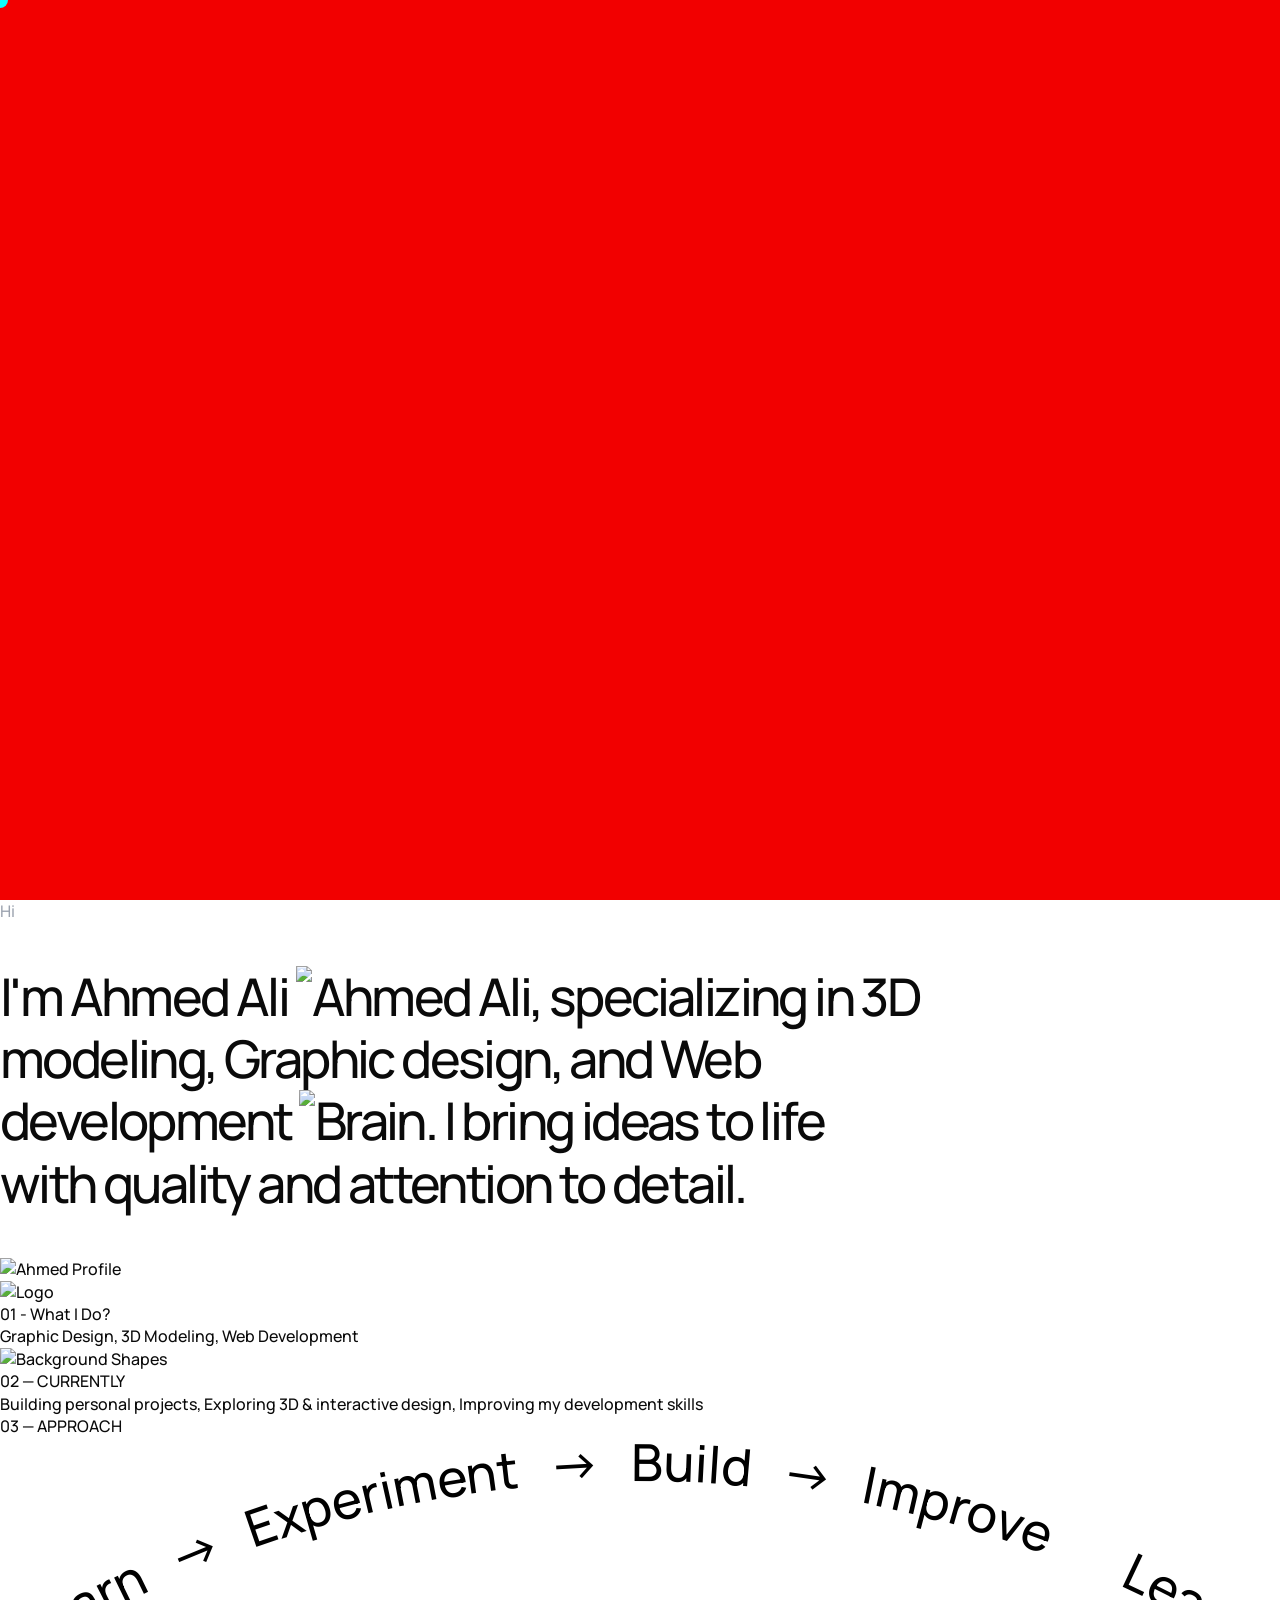
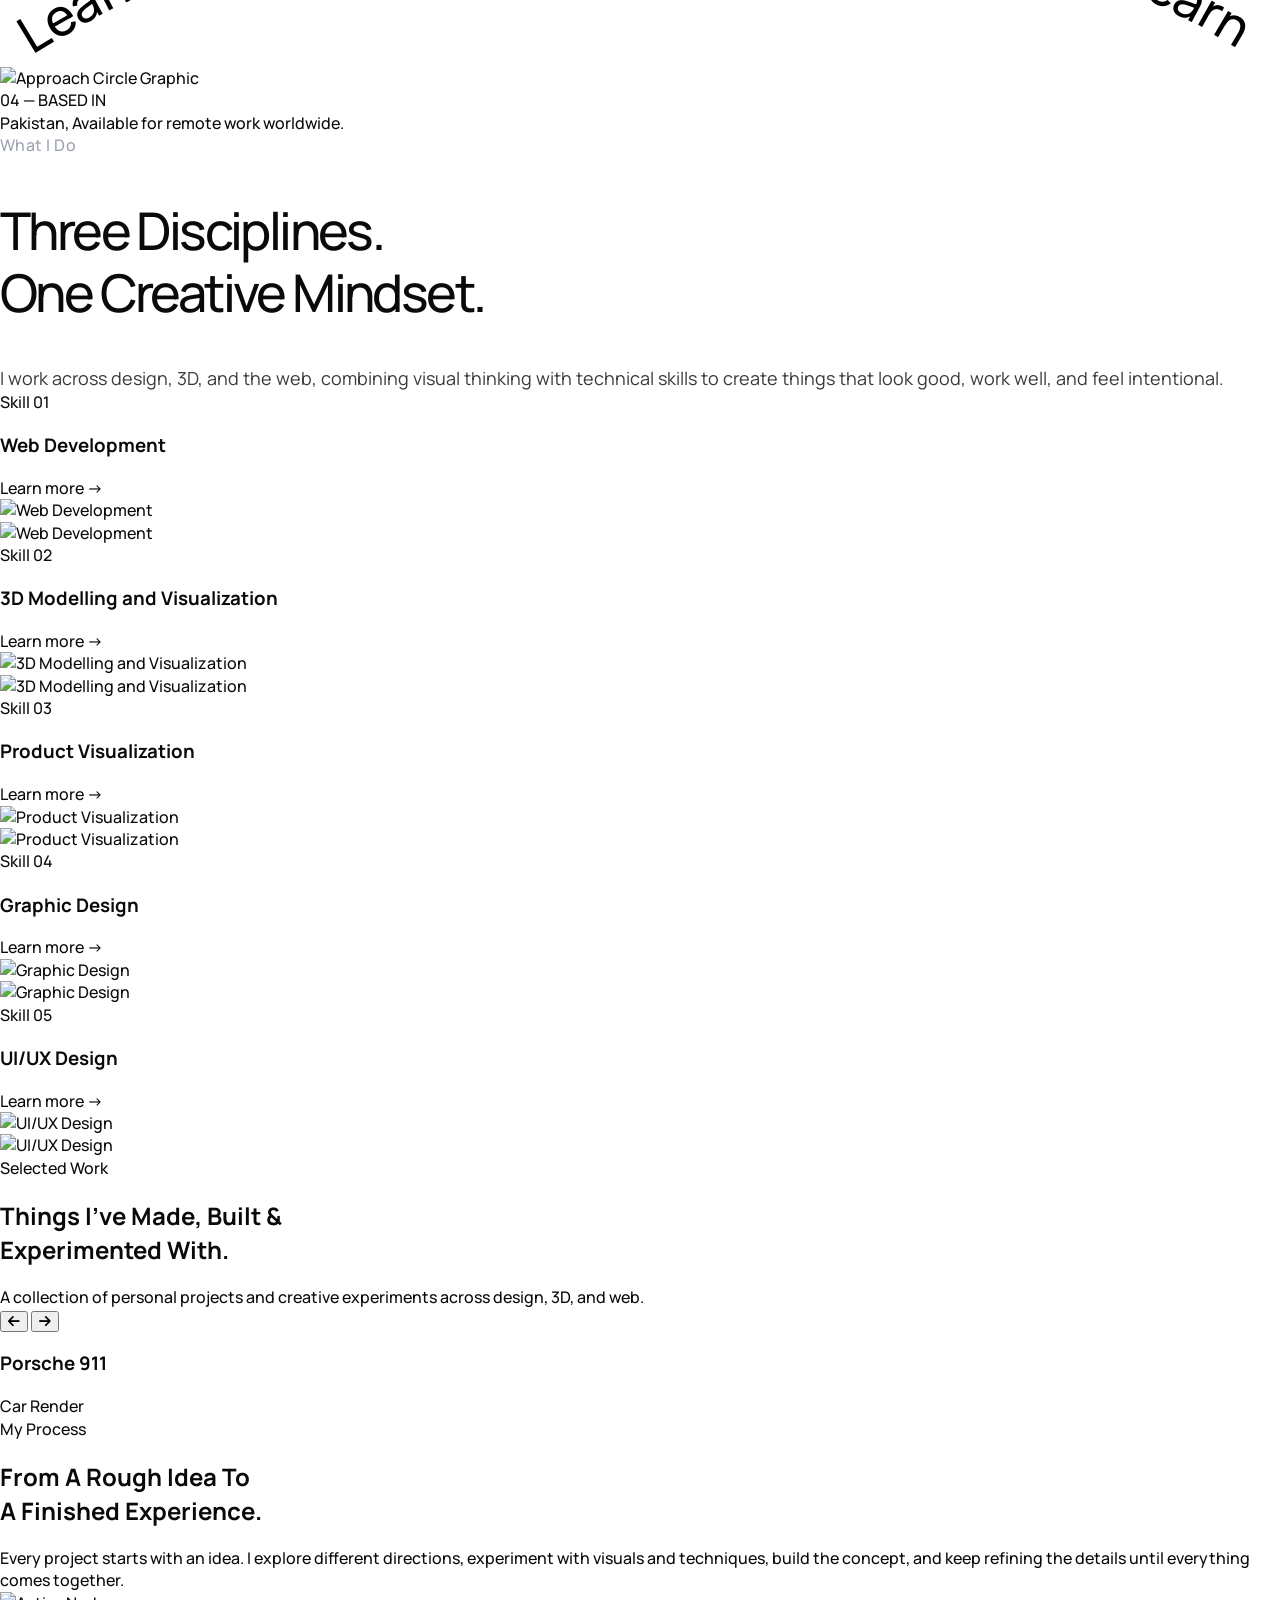
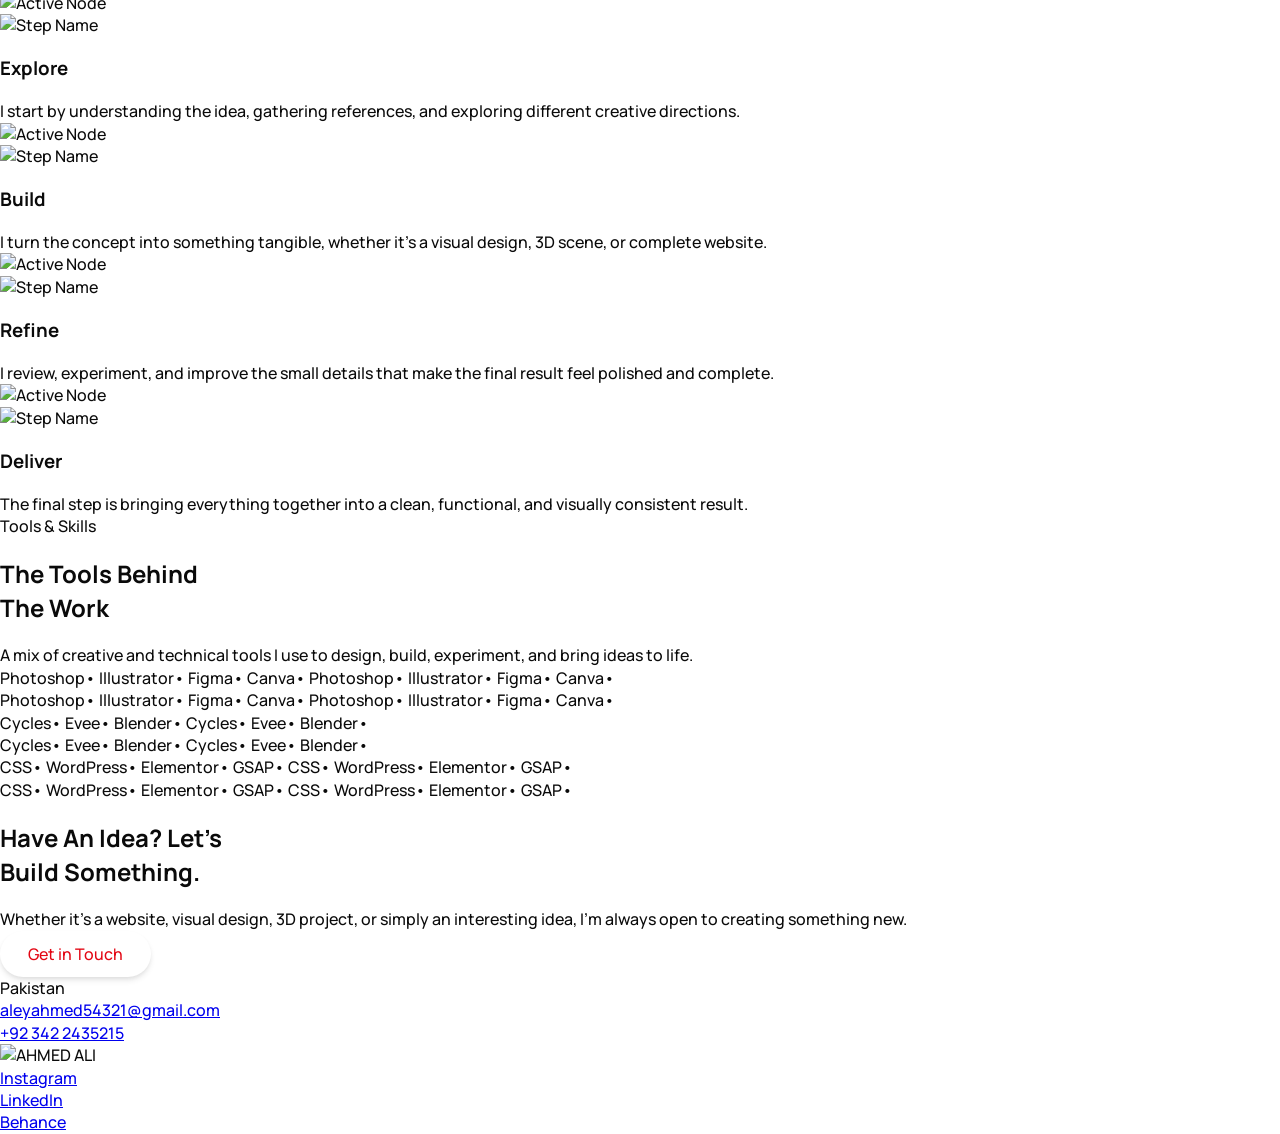
==== commit aa9c7f65: "Add files via upload" ====
--- a/index.html
+++ b/index.html
@@ -95,7 +95,7 @@
             <div class="w-full flex flex-col items-center">
                 <div class="text-center w-full mb-16 sm:mb-20">
                     <p class="Sub-heading mb-4">Hi</p>
-                    <h2 class="Heading2">I’m Ahmed Ali <span class="inline-flex items-center align-middle mx-1 w-16 h-8 sm:w-20 sm:h-9 md:w-24 md:h-10 rounded-full bg-gray-600 overflow-hidden shadow-inner border border-gray-300"><img src="https://raw.githubusercontent.com/driverzero07/Images/main/my%20image%20Framer%20-%20short.png" loading="lazy" alt="Ahmed Ali" class="w-full h-full object-cover object-top" /></span>, specializing in 3D<br class="hidden sm:inline" />modeling, Graphic design, and Web<br class="hidden sm:inline" />development <span class="inline-flex items-center justify-center align-middle mx-1 w-16 h-8 sm:w-20 sm:h-9 md:w-22 md:h-10 rounded-full bg-red-600 text-white overflow-hidden shadow-md"><img src="https://raw.githubusercontent.com/driverzero07/Images/main/Brain.png" loading="lazy" alt="Brain" class="w-full h-full object-cover" /></span>. I bring ideas to life<br class="hidden sm:inline" />with quality and attention to detail.</h2 >
+                    <h2 class="Heading2 break-words text-balance leading-tight whitespace-normal">I'm Ahmed Ali <span class="inline-flex items-center align-middle mx-1 w-16 h-8 sm:w-20 sm:h-9 md:w-24 md:h-10 rounded-full bg-gray-600 overflow-hidden shadow-inner border border-gray-300"><img src="https://raw.githubusercontent.com/driverzero07/Images/main/my%20image%20Framer%20-%20short.png" loading="lazy" alt="Ahmed Ali" class="w-full h-full object-cover object-top" /></span>, specializing in 3D<br class="hidden sm:inline" />modeling, Graphic design, and Web<br class="hidden sm:inline" />development <span class="inline-flex items-center justify-center align-middle mx-1 w-16 h-8 sm:w-20 sm:h-9 md:w-22 md:h-10 rounded-full bg-red-600 text-white overflow-hidden shadow-md"><img src="https://raw.githubusercontent.com/driverzero07/Images/main/Brain.png" loading="lazy" alt="Brain" class="w-full h-full object-cover" /></span>. I bring ideas to life<br class="hidden sm:inline" />with quality and attention to detail.</h2 >
                 </div>
 
                 <div class="grid grid-cols-1 md:grid-cols-3 gap-6 w-full">
@@ -432,9 +432,9 @@
 }
 
 // Initial Call
-renderSkills();
-    </script>
-</body>
+renderSkills();
+    </script>
+</body>
 </html>
-
-
+
+
--- a/typography.css
+++ b/typography.css
@@ -144,6 +144,11 @@
     line-height: 1.2;
     letter-spacing: -0.05em;
     color: inherit;
+    overflow-wrap: normal;
+    word-wrap: normal;
+    word-break: keep-all;
+    hyphens: none;
+    -webkit-hyphens: none;
 }
 
 .Heading3 {
